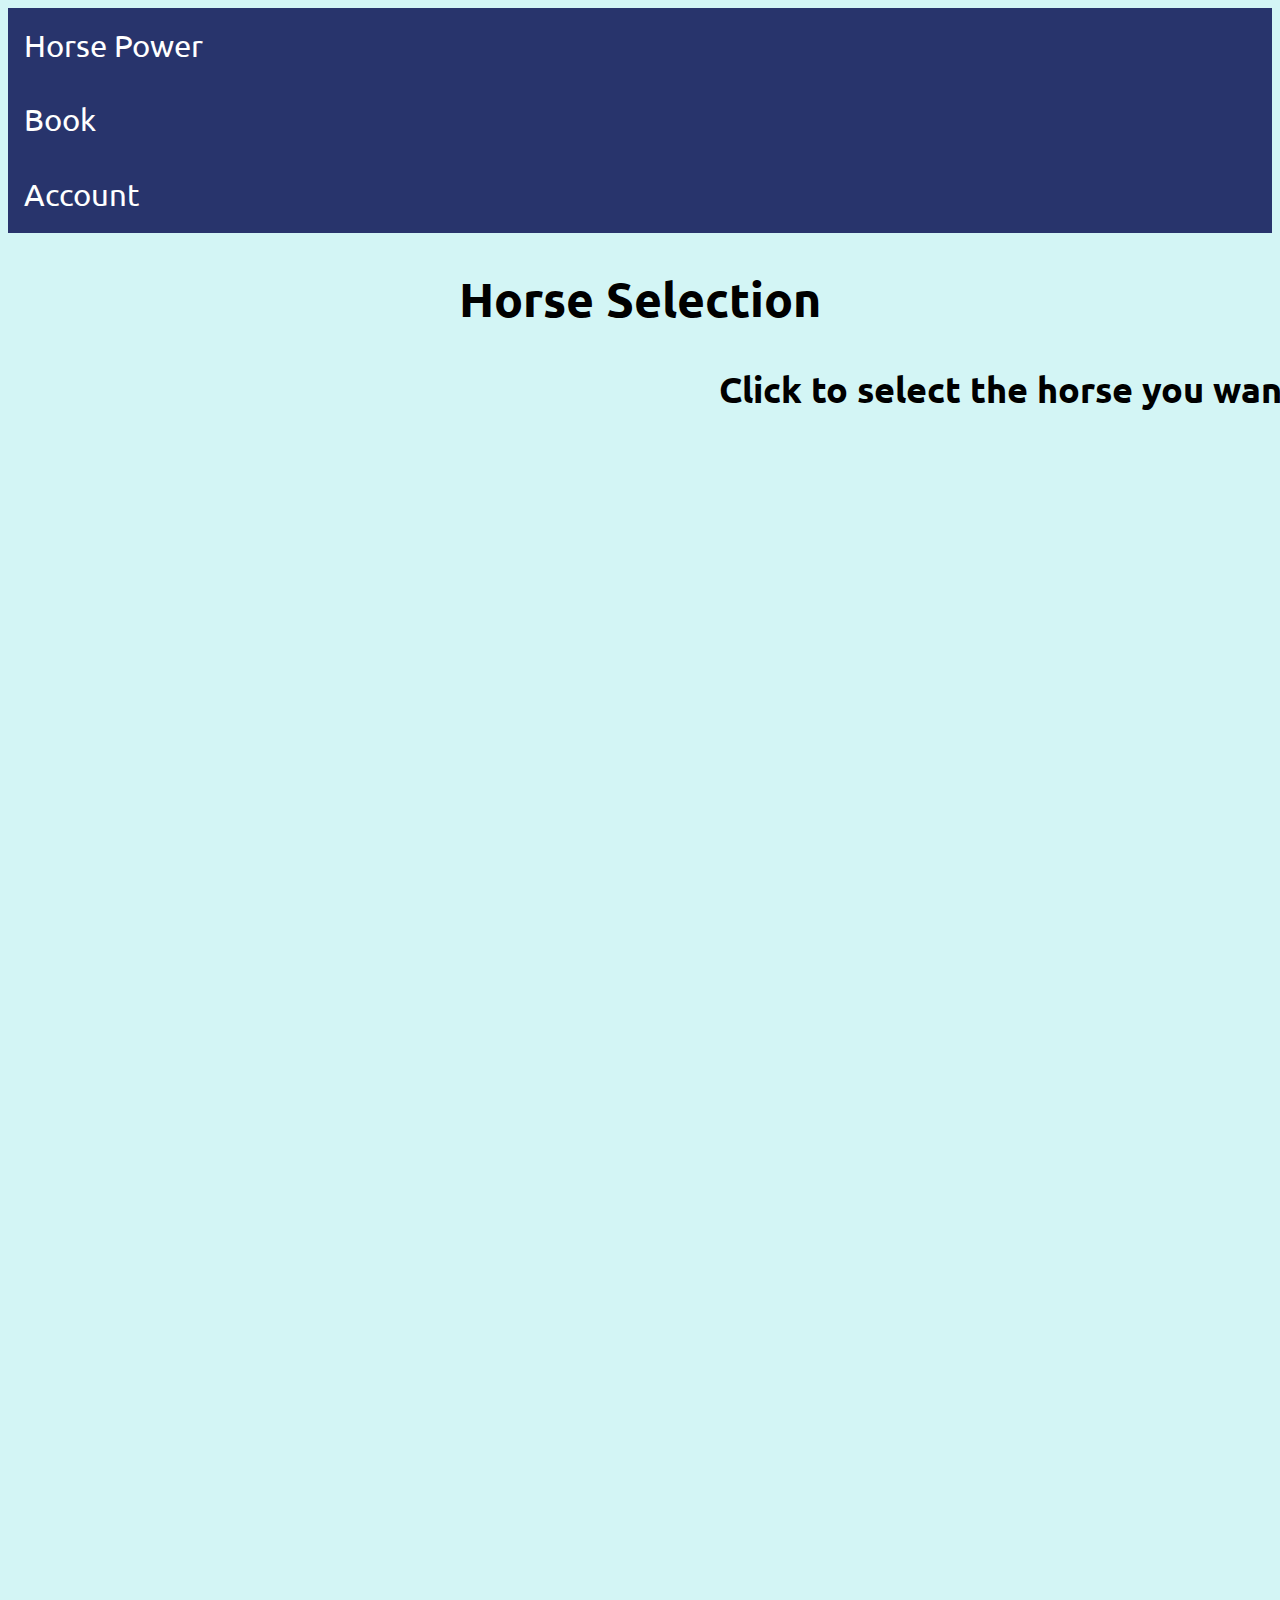
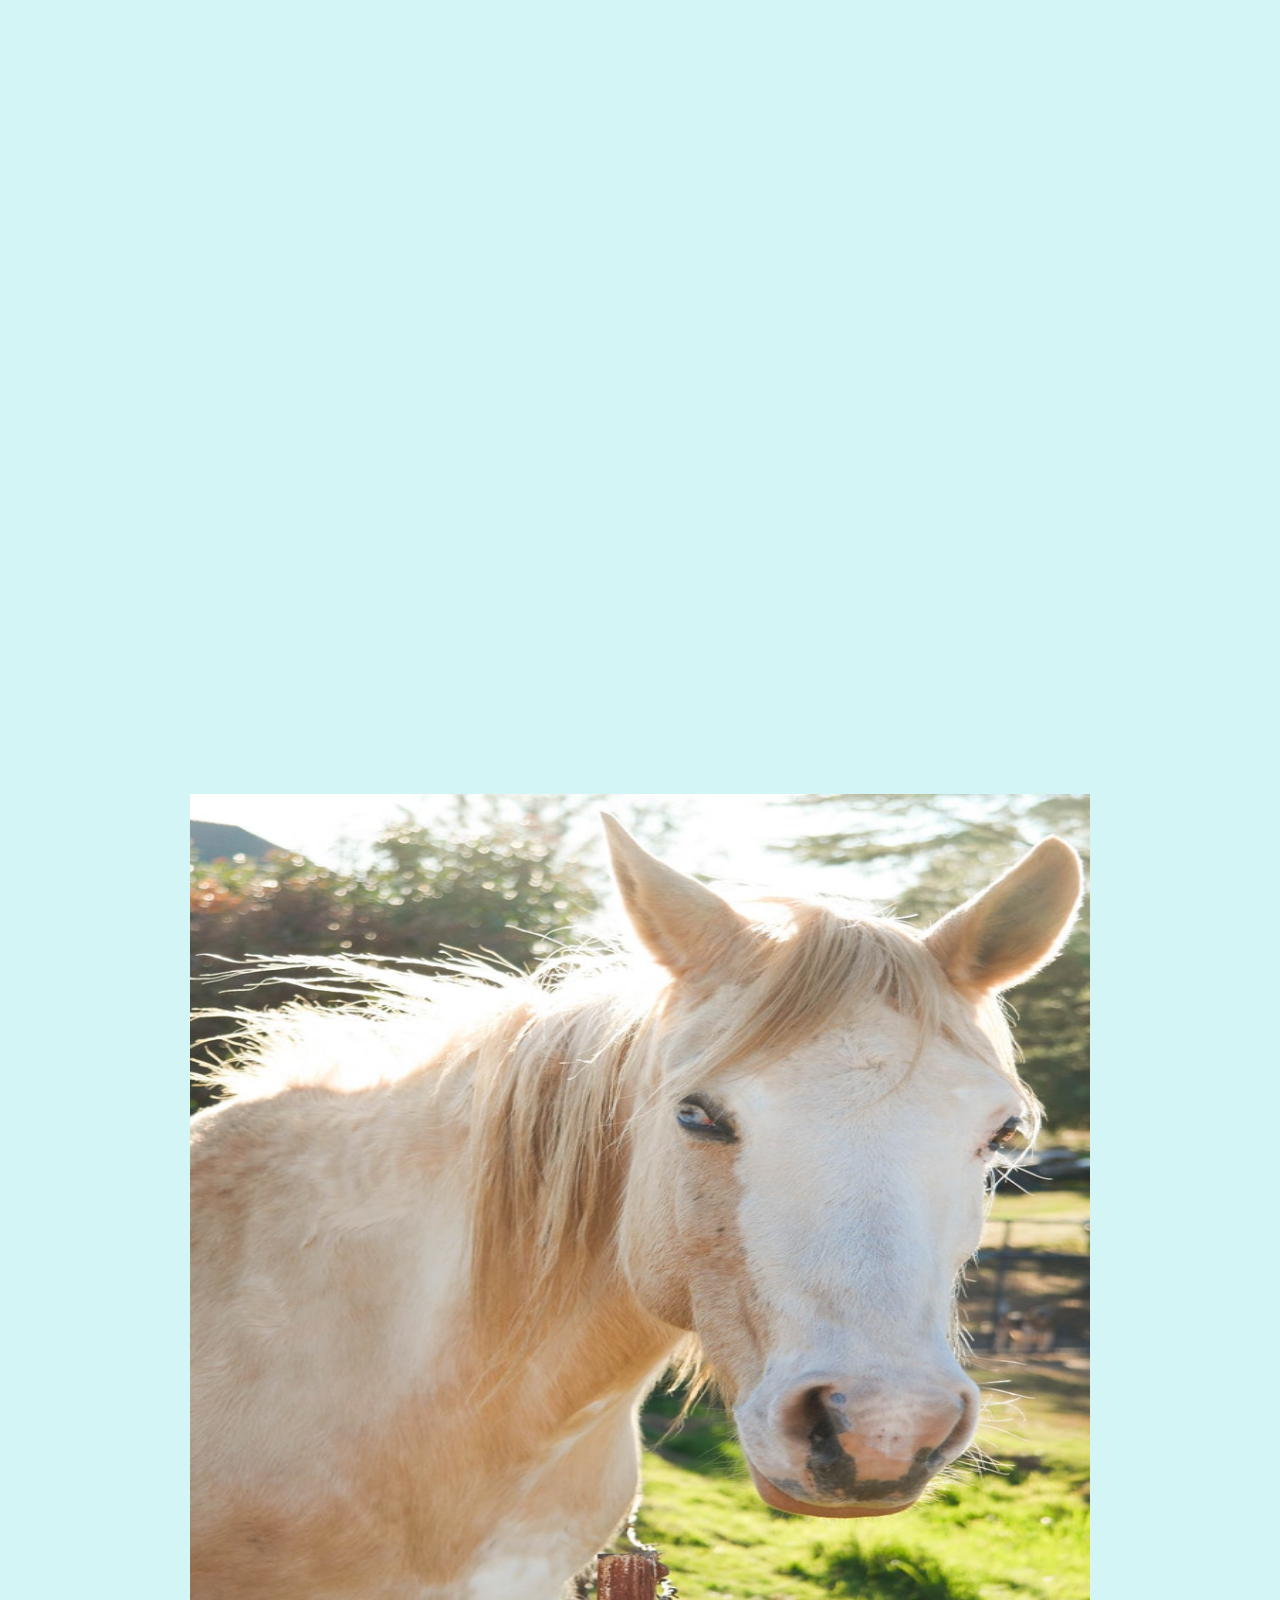
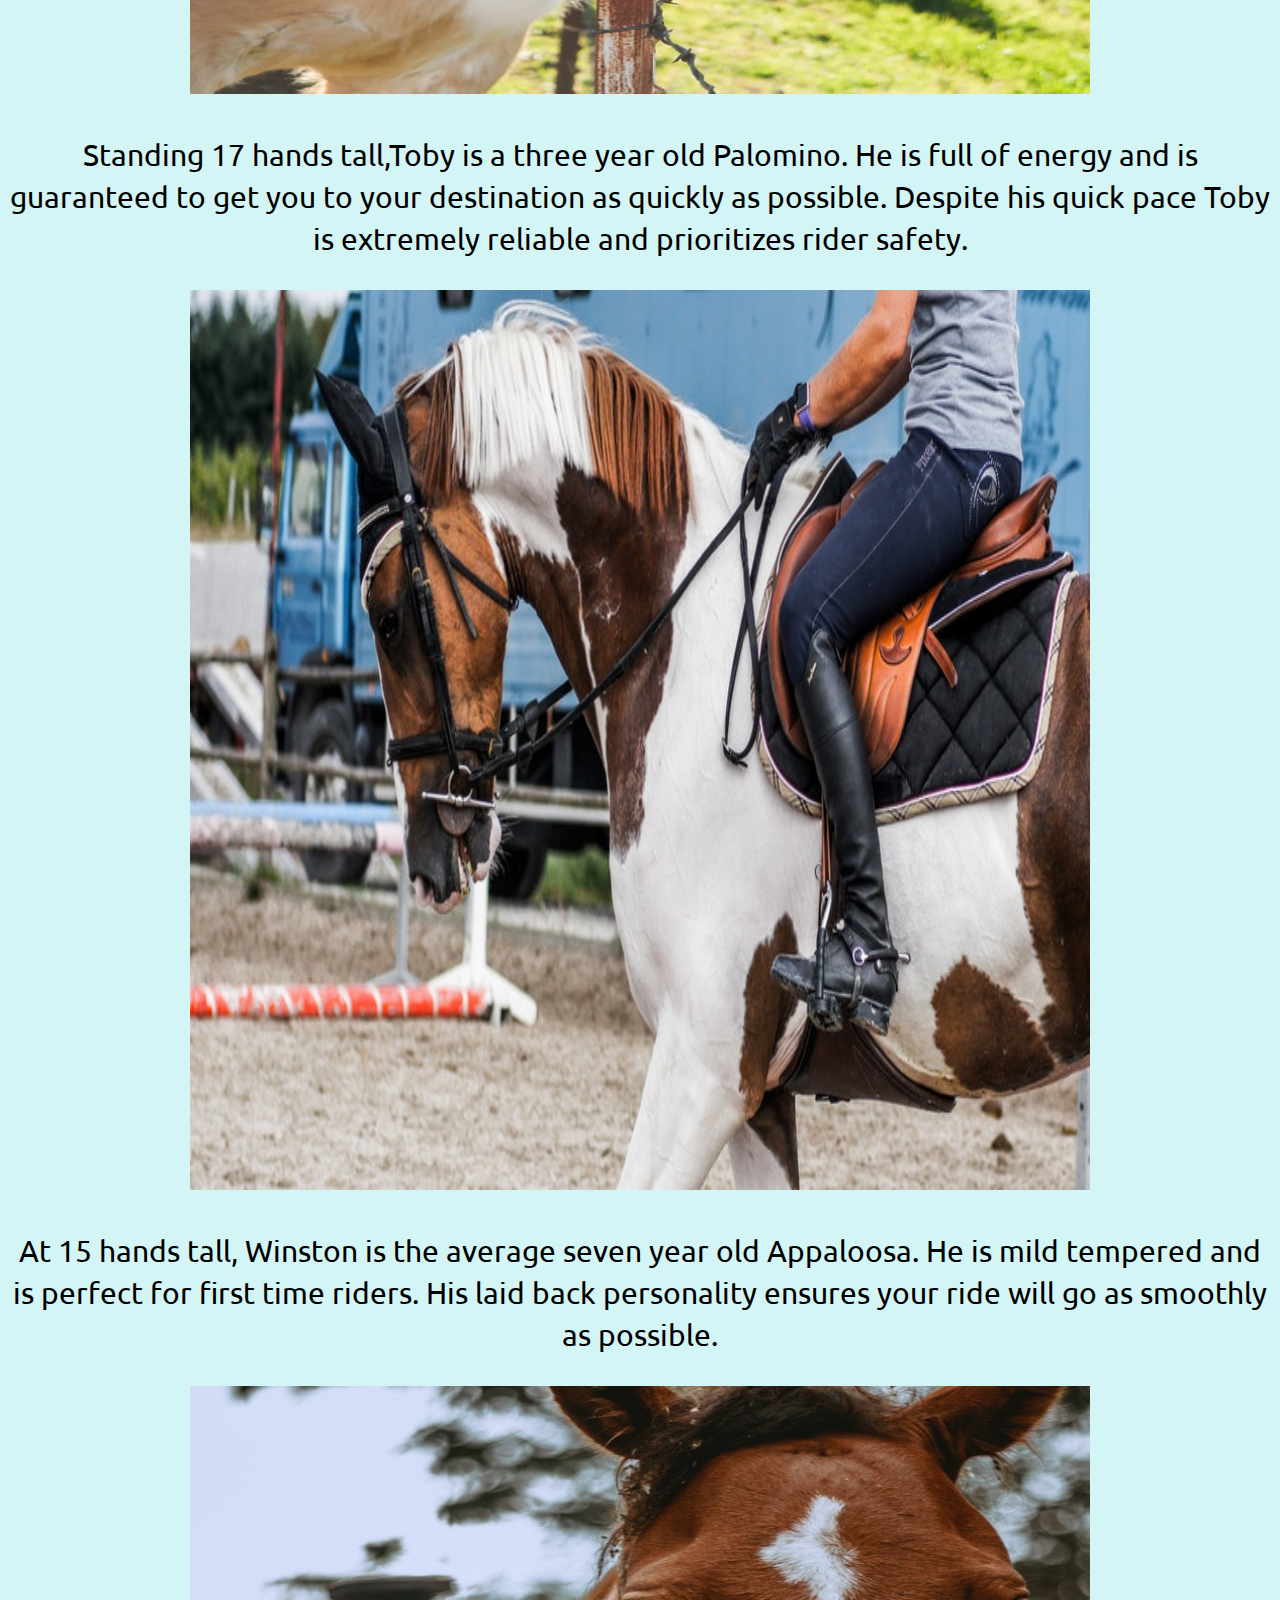
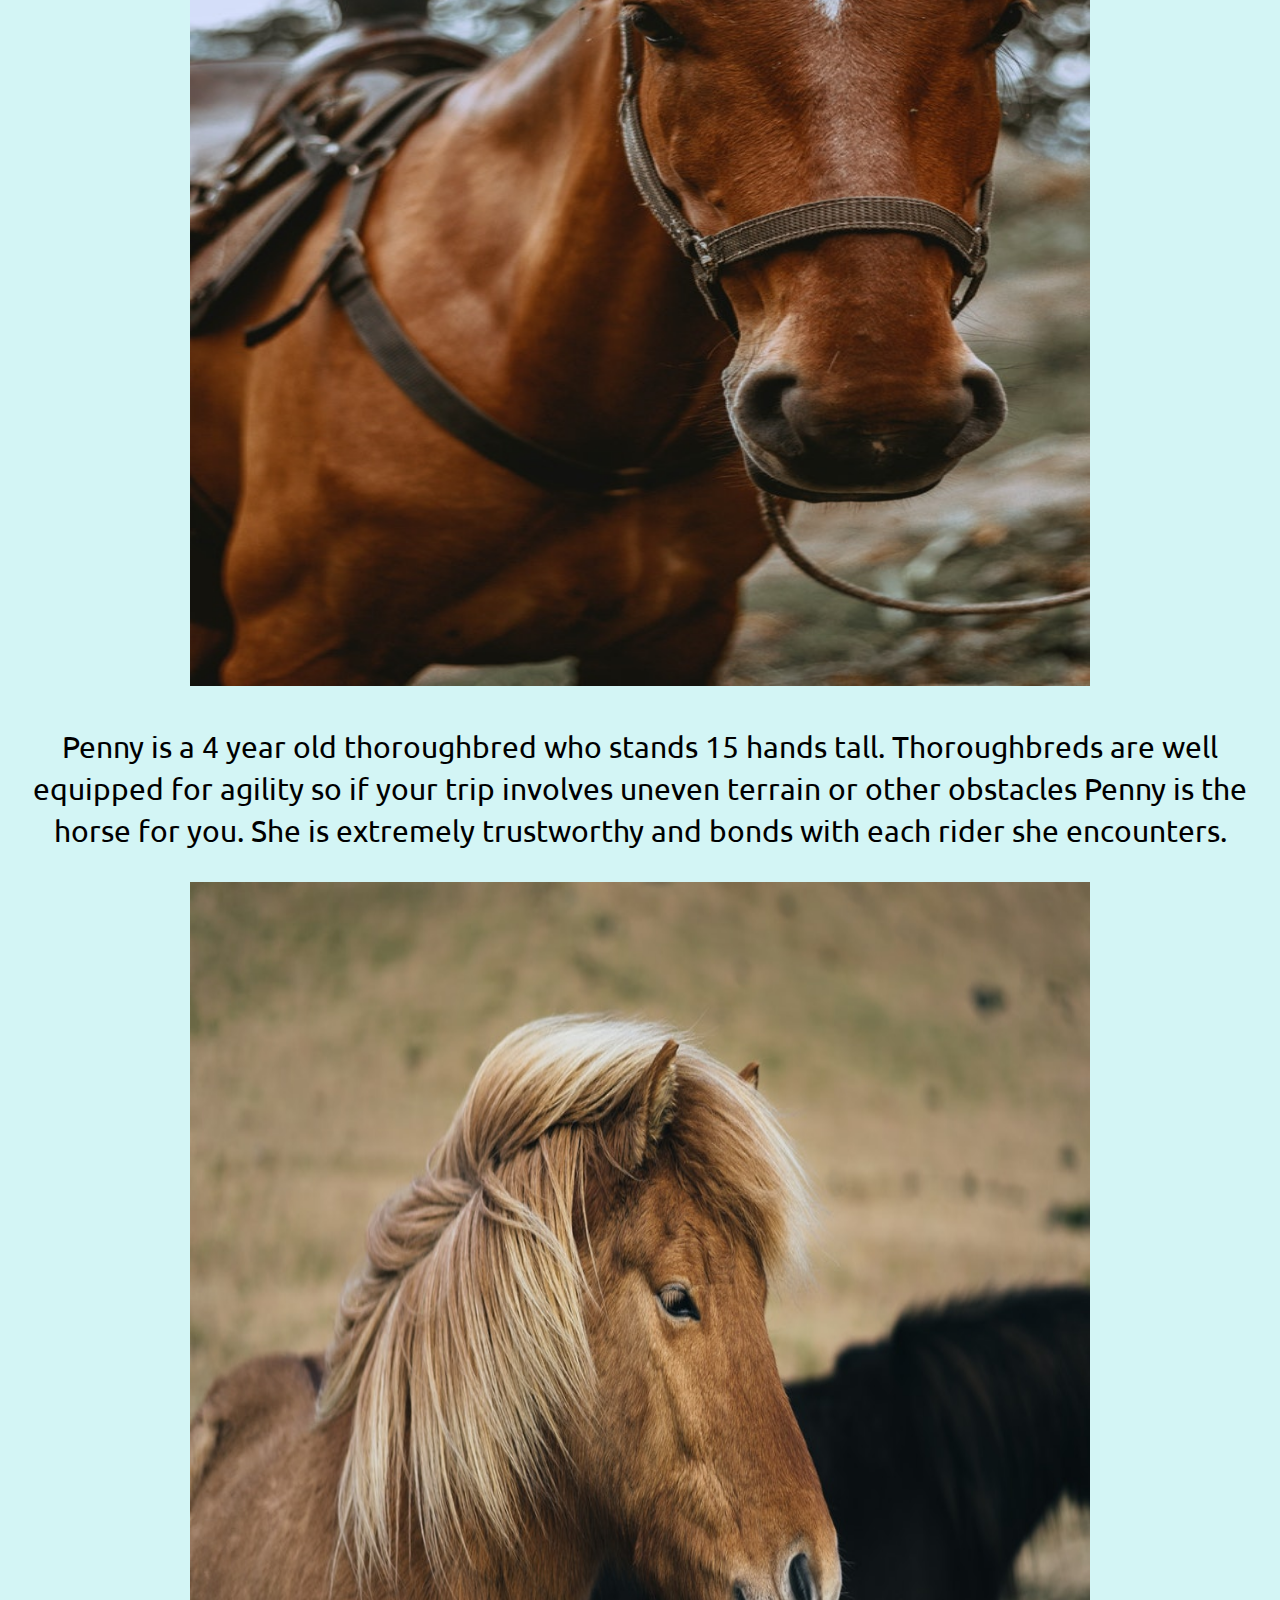
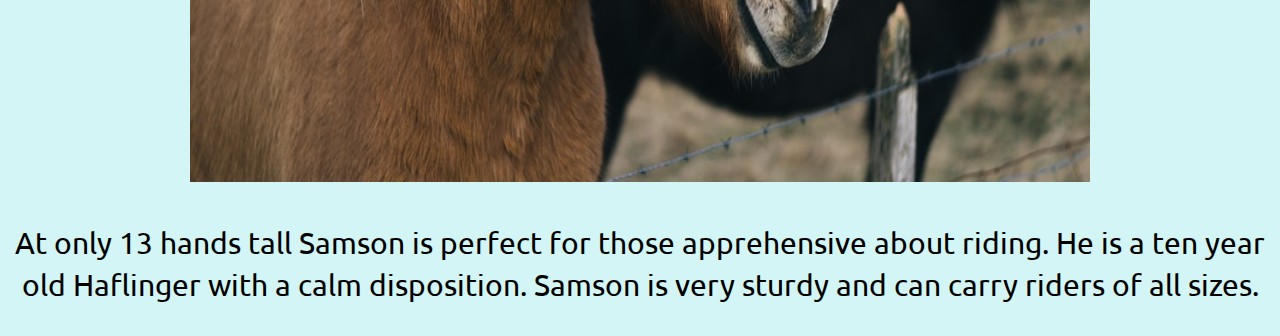
==== HorseSelectionPage.html @ 6e0c29cf "Fixed folder structure" ====
<!DOCTYPE html>
<html lang= "en-us">

<head>
  <title>Horse Power</title>
  <meta charset = "UTF-8">
  <meta name = "author" content = "Valdo Vilain">
  <meta name= "viewport" content ="width=device-width, initial  scale = 1">
  <meta property = "og:title" content = "Horse Selection">
  <meta property = "og:description" content = "Click to select the horse you want">
  <link rel ="stylesheet" type="text/css" href="main.css">
  <link href ="https://fonts.googleapis.com/css?family=Ubuntu" rel="stylesheet">
</head>

<body>
  <header>
    <nav class = "menu-bar">
      <li><a href = "title.html">Horse Power</a></li>
      <li><a href = "Book.html">Book</a></li>
      <li><a href = "Account.html">Account</a></li>
    </nav>
  </header>

<main>
  <h1>Horse Selection</h1>
  <h2>Click to select the horse you want</h2>
<div>
  <img src = "horse1.jpg" alt = "Horse 1">
</div>
<div class = "description">
  <p>Standing 17 hands tall,Toby is a three year old Palomino. He is full of energy and is guaranteed
    to get you to your destination as quickly as possible. Despite his quick pace Toby is extremely reliable and prioritizes rider safety.</p>
</div>
<div>
  <img src = "horse2.jpg" alt = "Horse 2">
</div>
<div class = "description">
  <p>At 15 hands tall, Winston is the average seven year old Appaloosa. He is mild tempered and is perfect
    for first time riders. His laid back personality ensures your ride will go as smoothly as possible.</p>
</div>
<div>
  <img src = "horse3.jpg" alt = "Horse 3">
</div>
<div class = "description">
  <p>Penny is a 4 year old thoroughbred who stands 15 hands tall. Thoroughbreds are well equipped for
    agility so if your trip involves uneven terrain or other obstacles Penny is the horse for you. She is
    extremely trustworthy and bonds with each rider she encounters.</p>
</div>
<div>
  <img src = "horse4.jpg" alt = "Horse 4">
</div>
<div class = "description">
  <p>At only 13 hands tall Samson is perfect for those apprehensive about riding. He is a ten year old Haflinger
    with a calm disposition. Samson is very sturdy and can carry riders of all sizes.</p>
</div>
</main>
</body>
</html>
---- main.css ----
:root{
  font-family:-apple-system, BlinkMacSystemFont, "Segoe UI", Roboto, Oxygen-Sans,Ubuntu, Cantarell, "Helvetica Neue", sans-serif;
  font-size: 1.5em;
  line-height: 1.4;
}

html*{
  box-sizing: border-box;
}


.menu-bar {
  overflow: hidden;
  background-color: #28346c;
}

.menu-bar a {
  font-size: 1.3em;
  text-align: left;
  color: white;
  padding: .5em;
  text-decoration: none;
}

img{
  height: 30em;
  width: 30em;
}
horse2.jpg{
  height: 50px;
  width: 50%;
}
body{
  background-color: #d3f5f5
}
body{
  text-align: center
}

div{
  font-size: 30px;
}
ul {
    list-style-type: none;
    margin: 0;
    padding: 0;
    width: 200px;
    background-color: #f1f1f1;
}

li a {
    display: block;
    color: #000;
    padding: 8px 16px;
    text-decoration: none;
}

li a:hover {
    background-color: #555;
    color: white;
}

.grid-container {
  display: grid;
  justify-content: space-evenly;
}

@media only screen and (min-width : 380px){
  HorseSelectionPage.html{
    height:400px;
    width:665px;
    position: static;
  }
  h2{

      height:2000px;
      width:2000px;
  }
}

horse1.jpg{
  max-width: 100%;
  height: 80%;
  width: 60%;
}
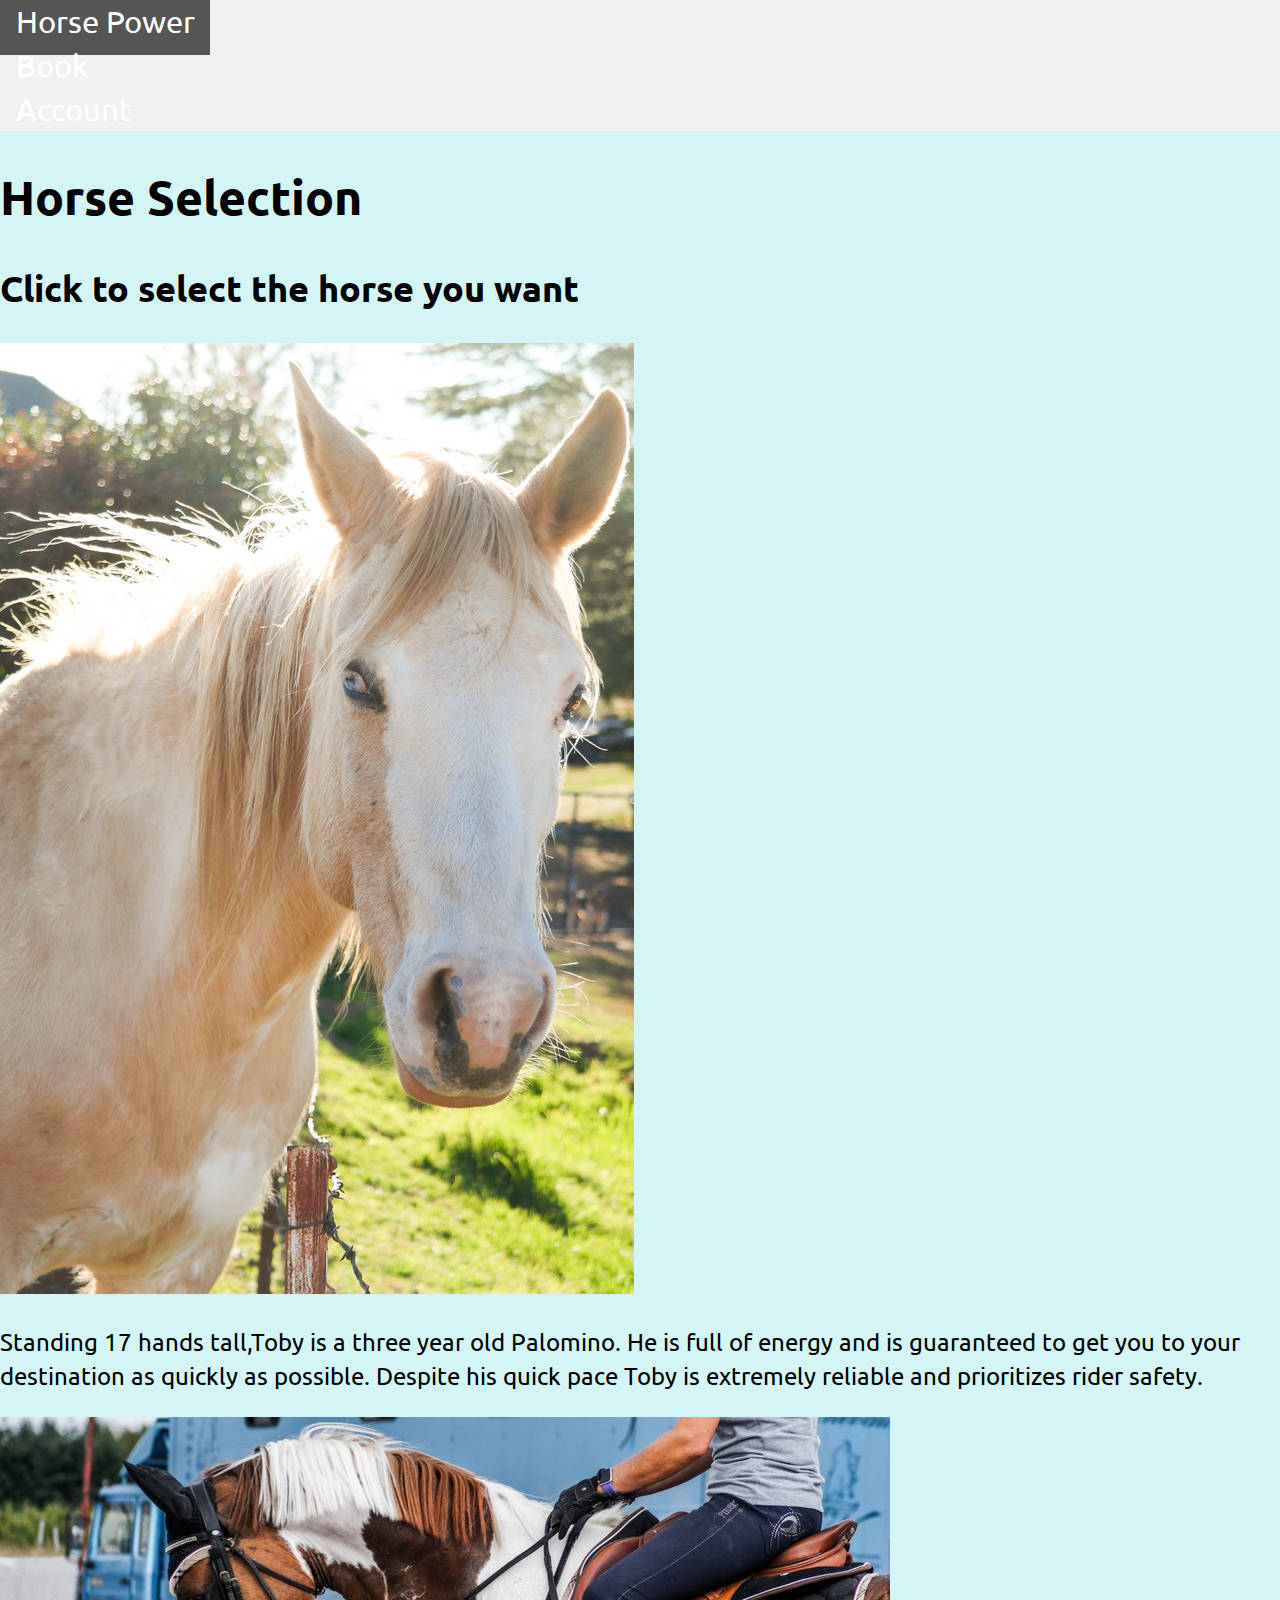
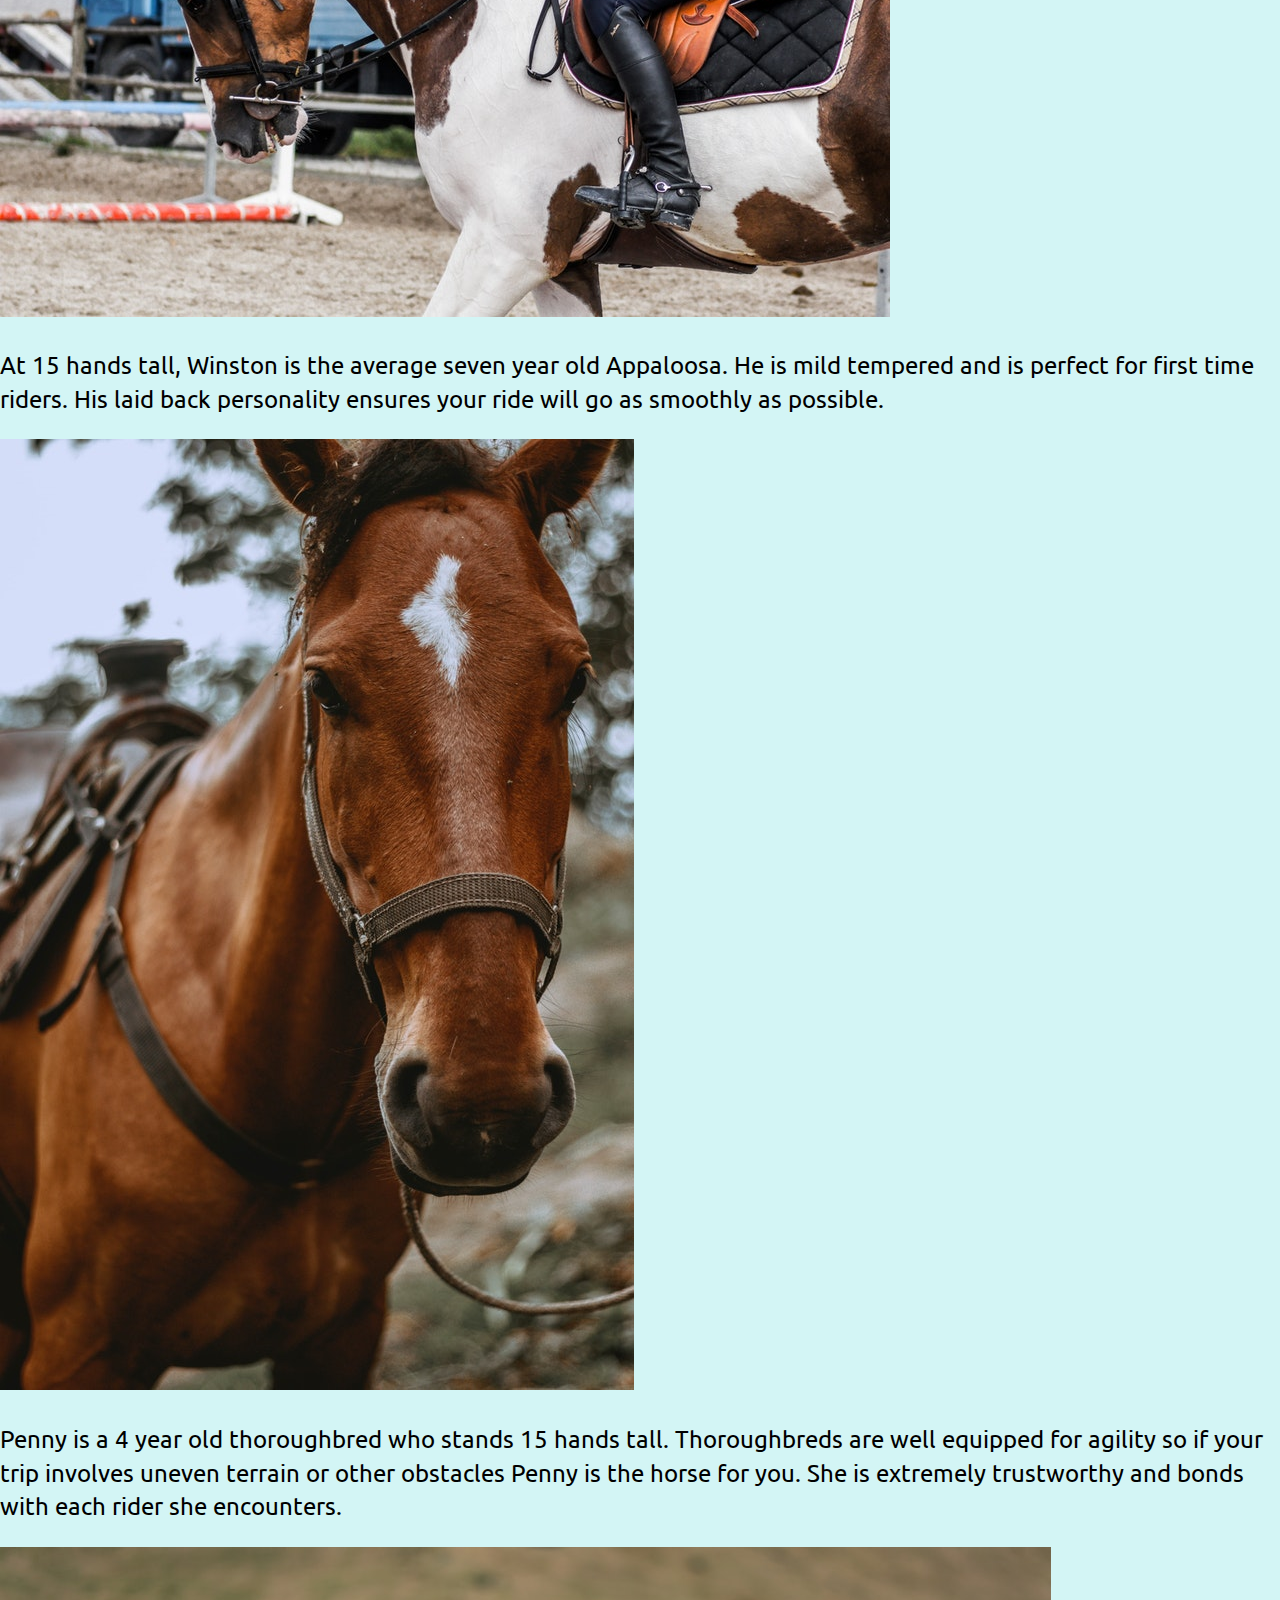
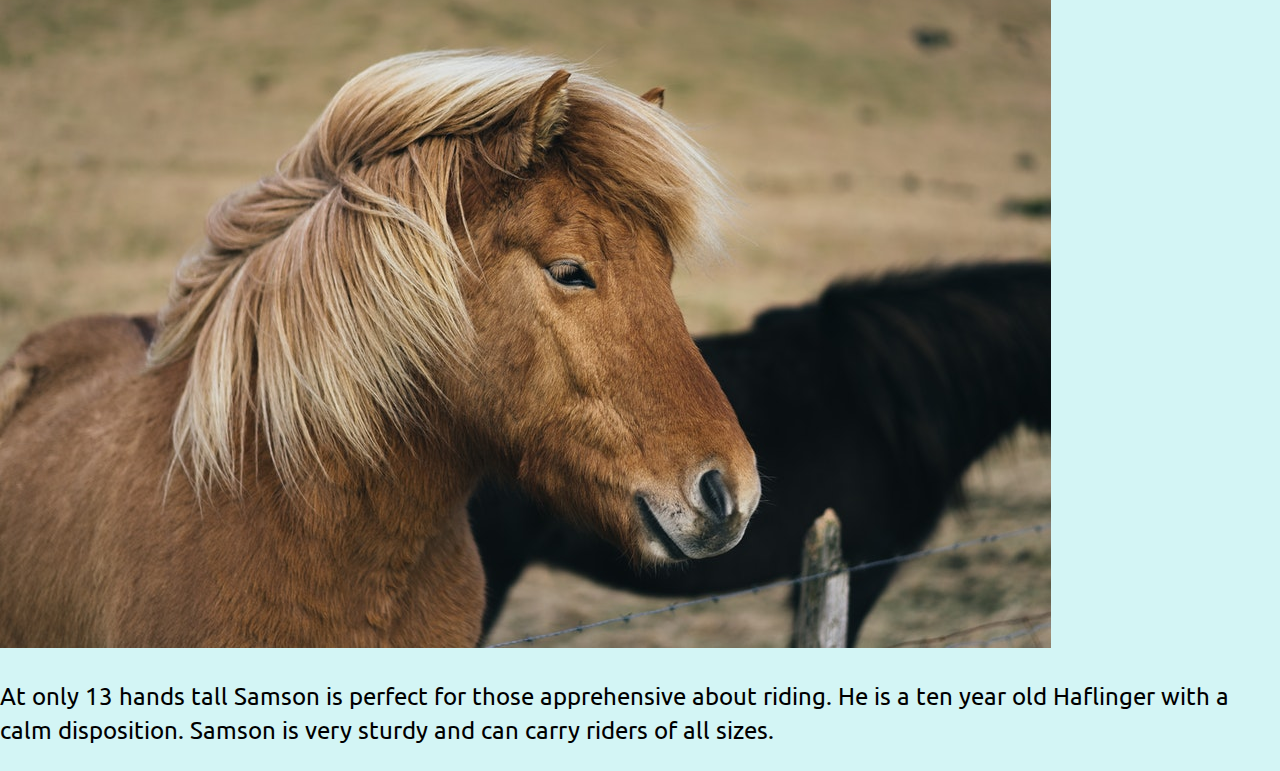
==== commit 75ace6a8: "fixed html css" ====
--- a/HorseSelectionPage.html
+++ b/HorseSelectionPage.html
@@ -1,58 +1,57 @@
 <!DOCTYPE html>
-<html lang= "en-us">
+<html lang="en-us">
 
 <head>
   <title>Horse Power</title>
-  <meta charset = "UTF-8">
-  <meta name = "author" content = "Valdo Vilain">
-  <meta name= "viewport" content ="width=device-width, initial  scale = 1">
-  <meta property = "og:title" content = "Horse Selection">
-  <meta property = "og:description" content = "Click to select the horse you want">
-  <link rel ="stylesheet" type="text/css" href="main.css">
-  <link href ="https://fonts.googleapis.com/css?family=Ubuntu" rel="stylesheet">
+  <meta charset="UTF-8">
+  <meta name="author" content="Valdo Vilain">
+  <meta name="viewport" content="width=device-width, initial-scale = 1">
+  <meta property="og:title" content="Horse Selection">
+  <meta property="og:description" content="Click to select the horse you want">
+  <link rel="stylesheet" type="text/css" href="main.css">
+  <link href="https://fonts.googleapis.com/css?family=Ubuntu" rel="stylesheet">
 </head>
 
 <body>
   <header>
-    <nav class = "menu-bar">
-      <li><a href = "title.html">Horse Power</a></li>
-      <li><a href = "Book.html">Book</a></li>
-      <li><a href = "Account.html">Account</a></li>
+    <nav class="menu-bar">
+      <ul class="nav-ul">
+        <li><a href="title.html">Horse Power</a></li>
+        <li><a href="Book.html">Book</a></li>
+        <li><a href="Account.html">Account</a></li>
+      </ul>
     </nav>
   </header>
 
-<main>
-  <h1>Horse Selection</h1>
-  <h2>Click to select the horse you want</h2>
-<div>
-  <img src = "horse1.jpg" alt = "Horse 1">
-</div>
-<div class = "description">
-  <p>Standing 17 hands tall,Toby is a three year old Palomino. He is full of energy and is guaranteed
-    to get you to your destination as quickly as possible. Despite his quick pace Toby is extremely reliable and prioritizes rider safety.</p>
-</div>
-<div>
-  <img src = "horse2.jpg" alt = "Horse 2">
-</div>
-<div class = "description">
-  <p>At 15 hands tall, Winston is the average seven year old Appaloosa. He is mild tempered and is perfect
-    for first time riders. His laid back personality ensures your ride will go as smoothly as possible.</p>
-</div>
-<div>
-  <img src = "horse3.jpg" alt = "Horse 3">
-</div>
-<div class = "description">
-  <p>Penny is a 4 year old thoroughbred who stands 15 hands tall. Thoroughbreds are well equipped for
-    agility so if your trip involves uneven terrain or other obstacles Penny is the horse for you. She is
-    extremely trustworthy and bonds with each rider she encounters.</p>
-</div>
-<div>
-  <img src = "horse4.jpg" alt = "Horse 4">
-</div>
-<div class = "description">
-  <p>At only 13 hands tall Samson is perfect for those apprehensive about riding. He is a ten year old Haflinger
-    with a calm disposition. Samson is very sturdy and can carry riders of all sizes.</p>
-</div>
-</main>
+  <main>
+    <h1>Horse Selection</h1>
+    <h2>Click to select the horse you want</h2>
+    <div>
+      <img src="horse1.jpg" alt="Horse 1">
+    </div>
+    <div class="description">
+      <p>Standing 17 hands tall,Toby is a three year old Palomino. He is full of energy and is guaranteed to get you to your destination as quickly as possible. Despite his quick pace Toby is extremely reliable and prioritizes rider safety.</p>
+    </div>
+    <div>
+      <img src="horse2.jpg" alt="Horse 2">
+    </div>
+    <div class="description">
+      <p>At 15 hands tall, Winston is the average seven year old Appaloosa. He is mild tempered and is perfect for first time riders. His laid back personality ensures your ride will go as smoothly as possible.</p>
+    </div>
+    <div>
+      <img src="horse3.jpg" alt="Horse 3">
+    </div>
+    <div class="description">
+      <p>Penny is a 4 year old thoroughbred who stands 15 hands tall. Thoroughbreds are well equipped for agility so if your trip involves uneven terrain or other obstacles Penny is the horse for you. She is extremely trustworthy and bonds with each rider
+        she encounters.</p>
+    </div>
+    <div>
+      <img src="horse4.jpg" alt="Horse 4">
+    </div>
+    <div class="description">
+      <p>At only 13 hands tall Samson is perfect for those apprehensive about riding. He is a ten year old Haflinger with a calm disposition. Samson is very sturdy and can carry riders of all sizes.</p>
+    </div>
+  </main>
 </body>
+
 </html>
--- a/main.css
+++ b/main.css
@@ -4,52 +4,48 @@
   line-height: 1.4;
 }
 
-html*{
+html *{
   box-sizing: border-box;
 }
 
 
 .menu-bar {
-  overflow: hidden;
   background-color: #28346c;
 }
 
 .menu-bar a {
   font-size: 1.3em;
-  text-align: left;
   color: white;
   padding: .5em;
   text-decoration: none;
 }
 
-img{
+/* img{
   height: 30em;
   width: 30em;
+} */
+
+body{
+  background-color: #d3f5f5;
+  margin: 0;
+  width: 100%;
 }
-horse2.jpg{
-  height: 50px;
-  width: 50%;
+html {
+  width: 100%;
 }
-body{
-  background-color: #d3f5f5
-}
-body{
+/* body{
   text-align: center
-}
+} */
 
-div{
-  font-size: 30px;
-}
 ul {
     list-style-type: none;
     margin: 0;
     padding: 0;
-    width: 200px;
+    /* width: 200px; */
     background-color: #f1f1f1;
 }
 
 li a {
-    display: block;
     color: #000;
     padding: 8px 16px;
     text-decoration: none;
@@ -60,26 +56,7 @@
     color: white;
 }
 
-.grid-container {
+/* .grid-container {
   display: grid;
   justify-content: space-evenly;
-}
-
-@media only screen and (min-width : 380px){
-  HorseSelectionPage.html{
-    height:400px;
-    width:665px;
-    position: static;
-  }
-  h2{
-
-      height:2000px;
-      width:2000px;
-  }
-}
-
-horse1.jpg{
-  max-width: 100%;
-  height: 80%;
-  width: 60%;
-}
+} */
